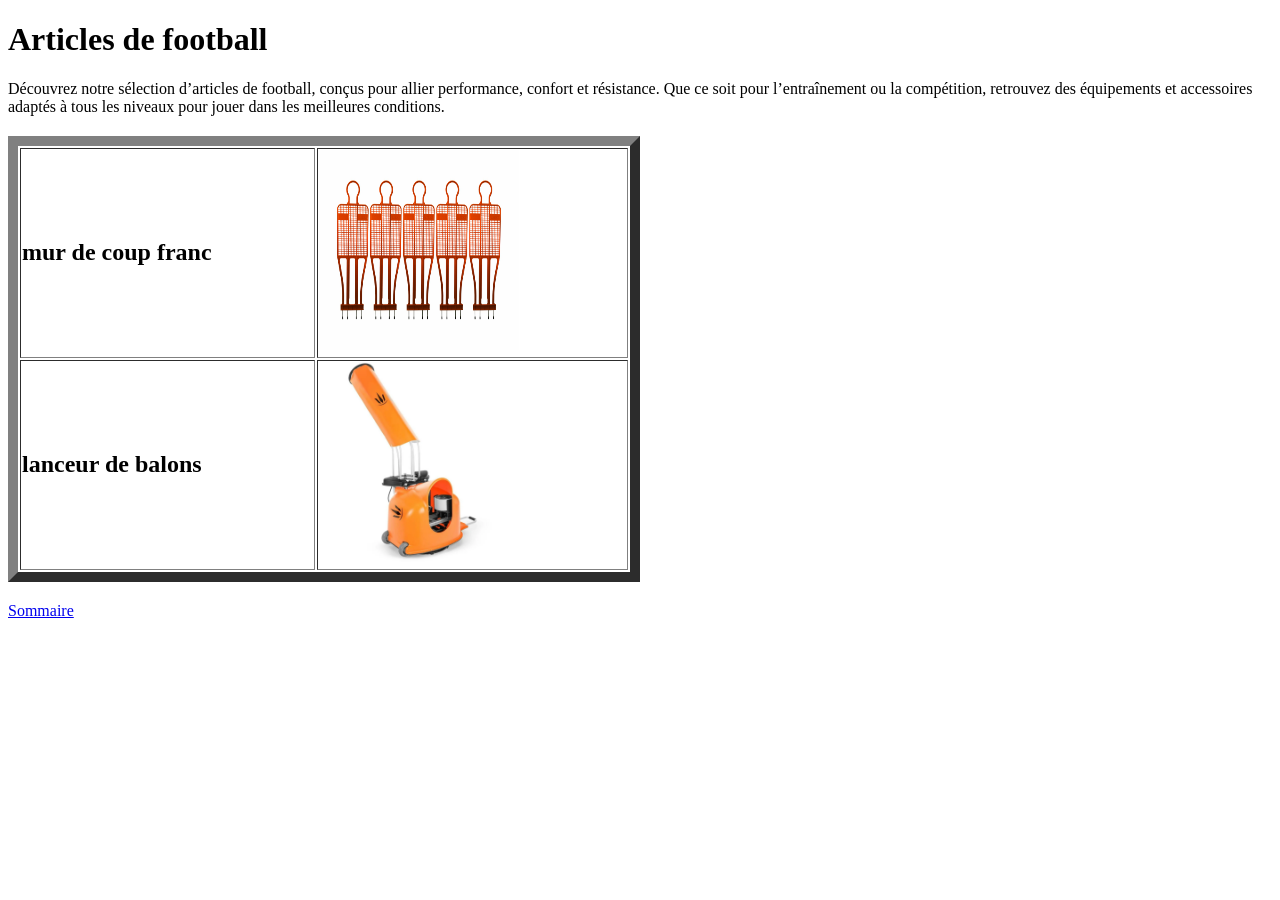
==== foot.html @ 1b922bc9 "Add files via upload Premier export" ====
<!DOCTYPE html>
<html>
<head>
	<meta charset="utf-8">
	<meta name="viewport" content="width=device-width, initial-scale=1">
	<title></title>
</head>
<body>
	<h1>Articles de football</h1>
	<p>Découvrez notre sélection d’articles de football, conçus pour allier performance, confort et résistance. Que ce soit pour l’entraînement ou la compétition, retrouvez des équipements et accessoires adaptés à tous les niveaux pour jouer dans les meilleures conditions.</p>
	<h2>
<table border="10" width="50%">
	<tr> <td> mur de coup franc </td>  <td> <img src="cf.jpg" width="200" height="200"> </img> </td> </tr>
	<tr> <td> lanceur de balons </td>  <td> <img src="main2_11.jpg.webp" width="200" height="200"> </img> </td> </tr> </table>
	</h2> 
			<a href="index.html"> Sommaire </a>
			</body>

</html>
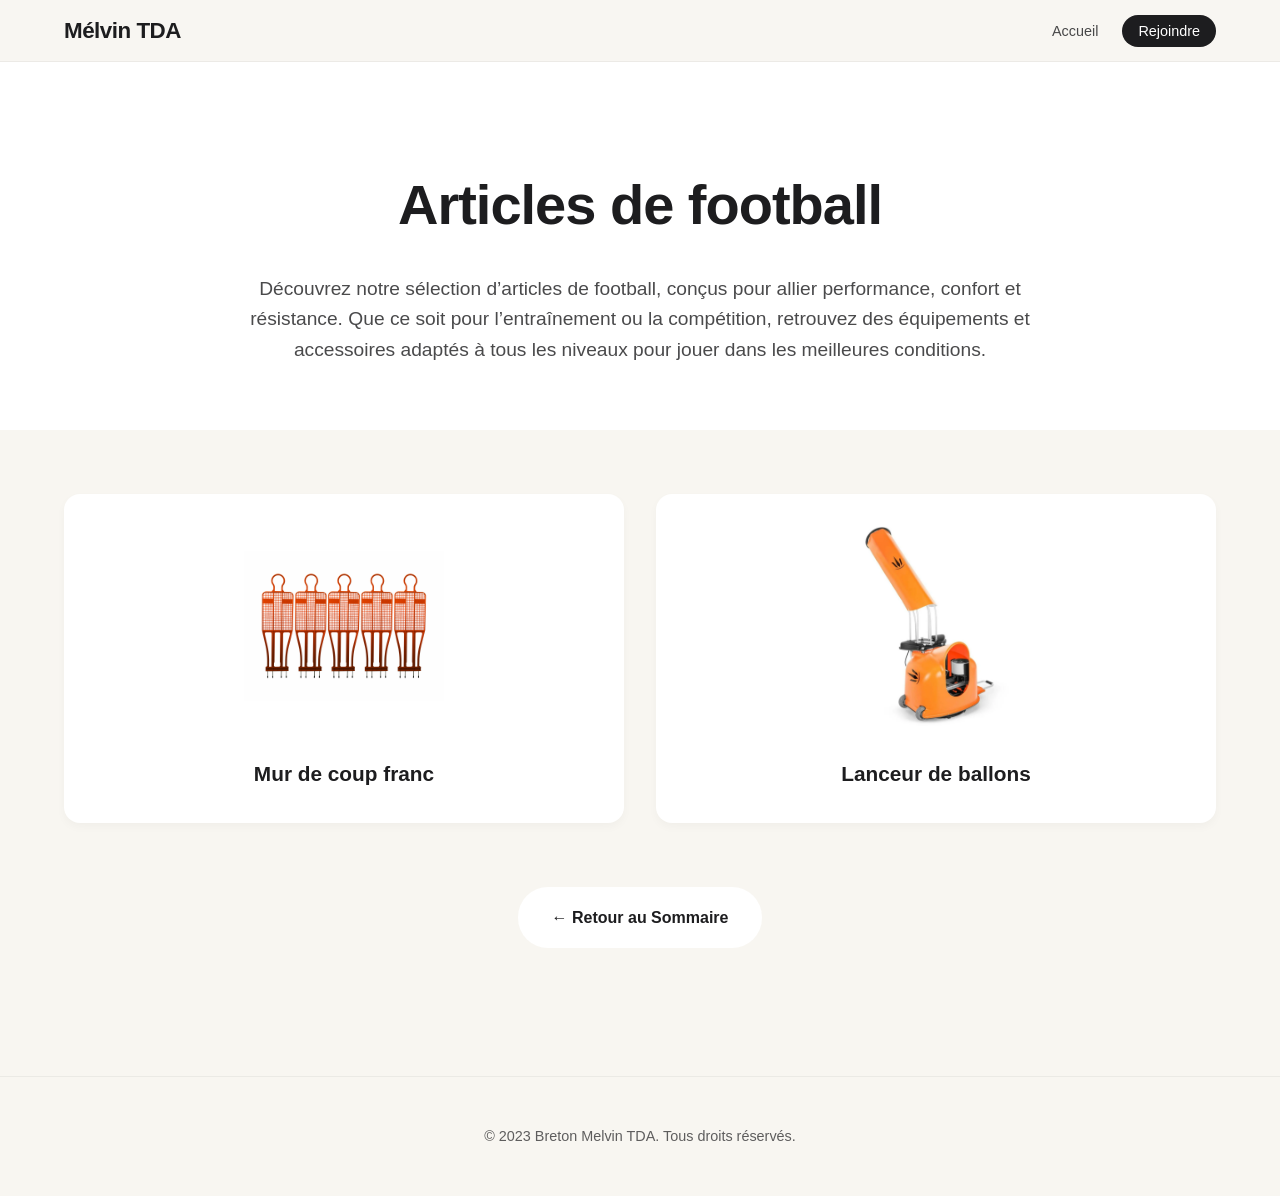
==== commit 04533143: "Add files via upload" ====
--- a/foot.html
+++ b/foot.html
@@ -1,19 +1,55 @@
 <!DOCTYPE html>
-<html>
+<html lang="fr">
 <head>
-	<meta charset="utf-8">
-	<meta name="viewport" content="width=device-width, initial-scale=1">
-	<title></title>
+    <meta charset="utf-8">
+    <meta name="viewport" content="width=device-width, initial-scale=1">
+    <title>Articles de Football - Mélvin TDA</title>
+    <link rel="stylesheet" href="style.css">
 </head>
 <body>
-	<h1>Articles de football</h1>
-	<p>Découvrez notre sélection d’articles de football, conçus pour allier performance, confort et résistance. Que ce soit pour l’entraînement ou la compétition, retrouvez des équipements et accessoires adaptés à tous les niveaux pour jouer dans les meilleures conditions.</p>
-	<h2>
-<table border="10" width="50%">
-	<tr> <td> mur de coup franc </td>  <td> <img src="cf.jpg" width="200" height="200"> </img> </td> </tr>
-	<tr> <td> lanceur de balons </td>  <td> <img src="main2_11.jpg.webp" width="200" height="200"> </img> </td> </tr> </table>
-	</h2> 
-			<a href="index.html"> Sommaire </a>
-			</body>
+    <nav class="navbar">
+        <div class="container">
+            <a href="index.html" class="brand">Mélvin TDA</a>
+            <ul class="nav-links">
+                <li><a href="index.html">Accueil</a></li>
+                <li><a href="formulaire.html" class="btn-nav">Rejoindre</a></li>
+            </ul>
+        </div>
+    </nav>
 
+    <header class="page-header">
+        <div class="container">
+            <h1>Articles de football</h1>
+            <p>Découvrez notre sélection d’articles de football, conçus pour allier performance, confort et résistance. Que ce soit pour l’entraînement ou la compétition, retrouvez des équipements et accessoires adaptés à tous les niveaux pour jouer dans les meilleures conditions.</p>
+        </div>
+    </header>
+
+    <main class="products-section">
+        <div class="container">
+            <div class="product-grid">
+                
+                <div class="product-card">
+                    <img src="cf.jpg" alt="Mur de coup franc">
+                    <h3>Mur de coup franc</h3>
+                </div>
+
+                <div class="product-card">
+                    <img src="main2_11.jpg.webp" alt="Lanceur de ballons">
+                    <h3>Lanceur de ballons</h3>
+                </div>
+
+            </div>
+
+            <div class="text-center">
+                <a href="index.html" class="btn-main">← Retour au Sommaire</a>
+            </div>
+        </div>
+    </main>
+
+    <footer class="footer">
+        <div class="container text-center">
+            <p>&copy; 2023 Breton Melvin TDA. Tous droits réservés.</p>
+        </div>
+    </footer>
+</body>
 </html>
--- a/style.css
+++ b/style.css
@@ -0,0 +1,454 @@
+/* --- RESET DE BASE --- */
+* {
+    margin: 0;
+    padding: 0;
+    box-sizing: border-box;
+}
+
+/* --- VARIABLES DE COULEURS ET DE STYLE (INSPIRATION APPLE) --- */
+:root {
+    --bg-color: #F8F6F1; /* Un beige très clair et moderne */
+    --text-color: #1D1D1F; /* Gris très foncé, presque noir */
+    --accent-color: #D35400; /* Ton orange "Terre battue" pour le dynamisme */
+    --white: #FFFFFF;
+    --black: #000000;
+    --nav-bg: rgba(248, 246, 241, 0.9); /* Beige semi-transparent pour la nav */
+    --transition-smooth: all 0.5s cubic-bezier(0.6, 0, 0.4, 1); /* Transition Apple-like */
+}
+
+/* --- DÉFILEMENT FLUIDE --- */
+html {
+    scroll-behavior: smooth;
+    font-size: 16px;
+}
+
+/* --- CORPS DE LA PAGE --- */
+body {
+    font-family: -apple-system, BlinkMacSystemFont, "Segoe UI", Roboto, Helvetica, Arial, sans-serif, "Apple Color Emoji", "Segoe UI Emoji", "Segoe UI Symbol";
+    background-color: var(--bg-color);
+    color: var(--text-color);
+    line-height: 1.6;
+    overflow-x: hidden;
+}
+
+/* --- UTILITAIRES --- */
+.container {
+    max-width: 1200px;
+    margin: 0 auto;
+    padding: 0 1.5rem;
+    width: 100%;
+}
+
+.text-center { text-align: center; }
+.relative-content { position: relative; z-index: 10; }
+
+/* --- BARRE DE NAVIGATION (STYLE APPLE) --- */
+.navbar {
+    position: fixed;
+    top: 0;
+    width: 100%;
+    background-color: var(--nav-bg);
+    backdrop-filter: blur(20px); /* Effet de flou derrière la barre */
+    z-index: 1000;
+    padding: 0.8rem 0;
+    border-bottom: 1px solid rgba(0, 0, 0, 0.05);
+}
+
+.navbar .container {
+    display: flex;
+    justify-content: space-between;
+    align-items: center;
+}
+
+.brand {
+    font-size: 1.4rem;
+    font-weight: 700;
+    color: var(--text-color);
+    text-decoration: none;
+    letter-spacing: -0.5px;
+}
+
+.nav-links {
+    list-style: none;
+    display: flex;
+    gap: 1.5rem;
+    align-items: center;
+}
+
+.nav-links a {
+    text-decoration: none;
+    color: var(--text-color);
+    font-size: 0.9rem;
+    font-weight: 500;
+    opacity: 0.8;
+    transition: opacity 0.3s ease;
+}
+
+.nav-links a:hover {
+    opacity: 1;
+}
+
+.btn-nav {
+    background-color: var(--text-color);
+    color: var(--white) !important;
+    padding: 0.5rem 1rem;
+    border-radius: 20px;
+    opacity: 1 !important;
+    transition: background-color 0.3s ease;
+}
+
+.btn-nav:hover {
+    background-color: var(--accent-color);
+}
+
+/* --- SECTION HÉROS (INTRODUCTION IMMERSIVE AVEC VIDÉO) --- */
+.hero-section {
+    width: 100vw;
+    height: 100vh;
+    position: relative;
+    overflow: hidden;
+    display: flex;
+    align-items: center;
+    justify-content: center;
+    padding-top: 60px; /* Espace pour la navbar */
+}
+
+.back-video {
+    position: absolute;
+    top: 0;
+    left: 0;
+    min-width: 100%;
+    min-height: 100%;
+    width: auto;
+    height: auto;
+    z-index: -1;
+    object-fit: cover; /* Assure que la vidéo couvre tout l'espace */
+}
+
+.hero-content {
+    text-align: center;
+    color: var(--white);
+    z-index: 10;
+    max-width: 800px;
+    padding: 0 1rem;
+    /* Animation d'apparition au chargement */
+    animation: fadeUpHero 1s ease-out forwards;
+    opacity: 0;
+    transform: translateY(30px);
+}
+
+.hero-section h1 {
+    font-size: 5rem;
+    font-weight: 800;
+    line-height: 1.1;
+    letter-spacing: -2px;
+    margin-bottom: 1.5rem;
+    background: linear-gradient(135deg, #fff 0%, #d5d5d5 100%);
+    -webkit-background-clip: text;
+    -webkit-text-fill-color: transparent;
+}
+
+.hero-section p {
+    font-size: 1.5rem;
+    font-weight: 400;
+    opacity: 0.9;
+    margin-bottom: 3rem;
+    max-width: 600px;
+    margin-left: auto;
+    margin-right: auto;
+}
+
+/* --- BOUTONS (MÊMES ANIMATIONS QUE DEMANDÉES PRÉCÉDEMMENT) --- */
+.btn-main, .btn-lg {
+    display: inline-block;
+    text-decoration: none;
+    background-color: var(--white);
+    color: var(--text-color);
+    font-weight: 600;
+    border-radius: 30px;
+    transition: var(--transition-smooth);
+    border: 2px solid transparent;
+}
+
+.btn-main {
+    padding: 1rem 2rem;
+    font-size: 1rem;
+}
+
+.btn-lg {
+    padding: 1.2rem 3rem;
+    font-size: 1.2rem;
+    background-color: var(--text-color);
+    color: var(--white);
+}
+
+.btn-main:hover, .btn-lg:hover {
+    transform: translateY(-5px) scale(1.02);
+    box-shadow: 0 12px 20px rgba(0, 0, 0, 0.15);
+    border-color: var(--accent-color);
+    color: var(--accent-color);
+}
+
+.btn-main:hover { background-color: var(--white); }
+.btn-lg:hover { background-color: var(--text-color); }
+
+/* --- SECTIONS DE SPORT --- */
+.sport-section {
+    padding: 8rem 0;
+    width: 100%;
+}
+
+.alternate-bg {
+    background-color: var(--white);
+}
+
+.section-subtitle {
+    font-size: 1.2rem;
+    opacity: 0.7;
+    margin-bottom: 4rem;
+    max-width: 600px;
+}
+
+.sport-section h2 {
+    font-size: 3rem;
+    font-weight: 700;
+    letter-spacing: -1.5px;
+    margin-bottom: 1rem;
+}
+
+.sport-section p {
+    font-size: 1.1rem;
+    margin-bottom: 2rem;
+    opacity: 0.8;
+}
+
+/* --- GRILLE DE SPORT (GRANDS VISUELS ALTERNÉS) --- */
+.sport-grid {
+    display: grid;
+    grid-template-columns: 1fr 1fr;
+    gap: 4rem;
+    align-items: center;
+}
+
+.sport-grid.reverse .sport-text { grid-column: 2; grid-row: 1; }
+.sport-grid.reverse .sport-image { grid-column: 1; grid-row: 1; }
+
+.sport-text {
+    display: flex;
+    flex-direction: column;
+    justify-content: center;
+    /* Animation d'apparition discrète au défilement (simulée sans JS) */
+    animation: fadeUp 1s ease-out forwards;
+    opacity: 0;
+    transform: translateY(20px);
+}
+
+.sport-image {
+    width: 100%;
+    overflow: hidden;
+    border-radius: 12px;
+    box-shadow: 0 10px 20px rgba(0, 0, 0, 0.05);
+}
+
+.sport-image img {
+    width: 100%;
+    height: auto;
+    object-fit: cover;
+    transition: transform 0.5s ease;
+}
+
+.sport-image:hover img {
+    transform: scale(1.03); /* Zoom léger au survol de l'image */
+}
+
+/* --- BOUTON TEXTE --- */
+.btn-text {
+    text-decoration: none;
+    color: var(--accent-color);
+    font-weight: 600;
+    font-size: 1.1rem;
+    transition: var(--transition-smooth);
+}
+
+.btn-text:hover {
+    color: var(--text-color);
+    transform: translateX(5px);
+}
+
+.btn-text.light {
+    color: var(--accent-color);
+}
+.btn-text.light:hover {
+    color: var(--white);
+}
+
+/* --- GRILLE DE MÉDIAS (VOLLEYBALL) --- */
+.media-grid {
+    display: grid;
+    grid-template-columns: repeat(auto-fit, minmax(300px, 1fr));
+    gap: 1.5rem;
+    margin-bottom: 4rem;
+}
+
+.media-item {
+    overflow: hidden;
+    border-radius: 12px;
+    box-shadow: 0 5px 15px rgba(0, 0, 0, 0.05);
+    height: 300px;
+}
+
+.media-item img, .grid-video {
+    width: 100%;
+    height: 100%;
+    object-fit: cover;
+    transition: transform 0.5s ease;
+}
+
+.media-item:hover img, .media-item:hover .grid-video {
+    transform: scale(1.05);
+}
+
+/* --- SECTION AVEC VIDÉO D'ARRIÈRE-PLAN (HANDBALL) --- */
+.video-bg-section {
+    position: relative;
+    overflow: hidden;
+    color: var(--white);
+    padding: 10rem 0;
+}
+
+.video-bg-section .back-video {
+    filter: brightness(0.6); /* Assombrit la vidéo pour la lisibilité */
+}
+
+.light-text h2, .light-text p {
+    color: var(--white);
+}
+
+/* --- SECTION REJOINDRE --- */
+.join-section {
+    padding: 10rem 0;
+    background-color: var(--white);
+}
+
+.join-section h2 {
+    font-size: 3.5rem;
+    font-weight: 800;
+    margin-bottom: 1.5rem;
+}
+
+.join-section p {
+    font-size: 1.3rem;
+    max-width: 600px;
+    margin-left: auto;
+    margin-right: auto;
+    margin-bottom: 4rem;
+}
+
+/* --- PIED DE PAGE --- */
+.footer {
+    padding: 3rem 0;
+    background-color: var(--bg-color);
+    border-top: 1px solid rgba(0, 0, 0, 0.05);
+}
+
+.footer p {
+    font-size: 0.9rem;
+    opacity: 0.7;
+}
+
+/* --- ANIMATIONS (KEYFRAMES) --- */
+@keyframes fadeUpHero {
+    to {
+        opacity: 1;
+        transform: translateY(0);
+    }
+}
+
+@keyframes fadeUp {
+    to {
+        opacity: 1;
+        transform: translateY(0);
+    }
+}
+
+/* --- RESPONSIVE DESIGN (ADAPTATION MOBILE) --- */
+@media (max-width: 992px) {
+    .hero-section h1 { font-size: 4rem; }
+    .hero-section p { font-size: 1.3rem; }
+    .sport-grid { grid-template-columns: 1fr; gap: 2rem; }
+    .sport-grid.reverse .sport-text, .sport-grid.reverse .sport-image { grid-column: 1; }
+    .sport-text { text-align: center; align-items: center; }
+}
+
+@media (max-width: 768px) {
+    .nav-links { display: none; } /* Cache les liens sur mobile */
+    .hero-section h1 { font-size: 3rem; }
+    .hero-section p { font-size: 1.1rem; }
+    .sport-section { padding: 5rem 0; }
+    .join-section h2 { font-size: 2.5rem; }
+}
+
+/* --- STYLES POUR LES PAGES ARTICLES (FOOT, VOLLEY, HAND) --- */
+.page-header {
+    padding: 10rem 1rem 4rem; /* Espace pour la barre de navigation */
+    background-color: var(--white);
+    text-align: center;
+}
+
+.page-header h1 {
+    font-size: 3.5rem;
+    font-weight: 800;
+    letter-spacing: -1px;
+    margin-bottom: 1.5rem;
+}
+
+.page-header p {
+    font-size: 1.2rem;
+    max-width: 800px;
+    margin: 0 auto;
+    opacity: 0.8;
+}
+
+.products-section {
+    padding: 4rem 1rem 8rem;
+    background-color: var(--bg-color);
+}
+
+.product-grid {
+    display: grid;
+    grid-template-columns: repeat(auto-fit, minmax(280px, 1fr));
+    gap: 2rem;
+    margin-bottom: 4rem;
+}
+
+.product-card {
+    background-color: var(--white);
+    border-radius: 16px;
+    padding: 2rem;
+    text-align: center;
+    box-shadow: 0 4px 10px rgba(0, 0, 0, 0.03);
+    transition: var(--transition-smooth);
+}
+
+.product-card:hover {
+    transform: translateY(-8px);
+    box-shadow: 0 15px 30px rgba(0, 0, 0, 0.08);
+}
+
+.product-card img {
+    width: 200px;
+    height: 200px;
+    object-fit: contain; /* Garde les proportions de l'image sans la déformer */
+    margin-bottom: 1.5rem;
+    transition: transform 0.5s ease;
+}
+
+.product-card:hover img {
+    transform: scale(1.05);
+}
+
+.product-card h3 {
+    font-size: 1.3rem;
+    font-weight: 600;
+    color: var(--text-color);
+}
